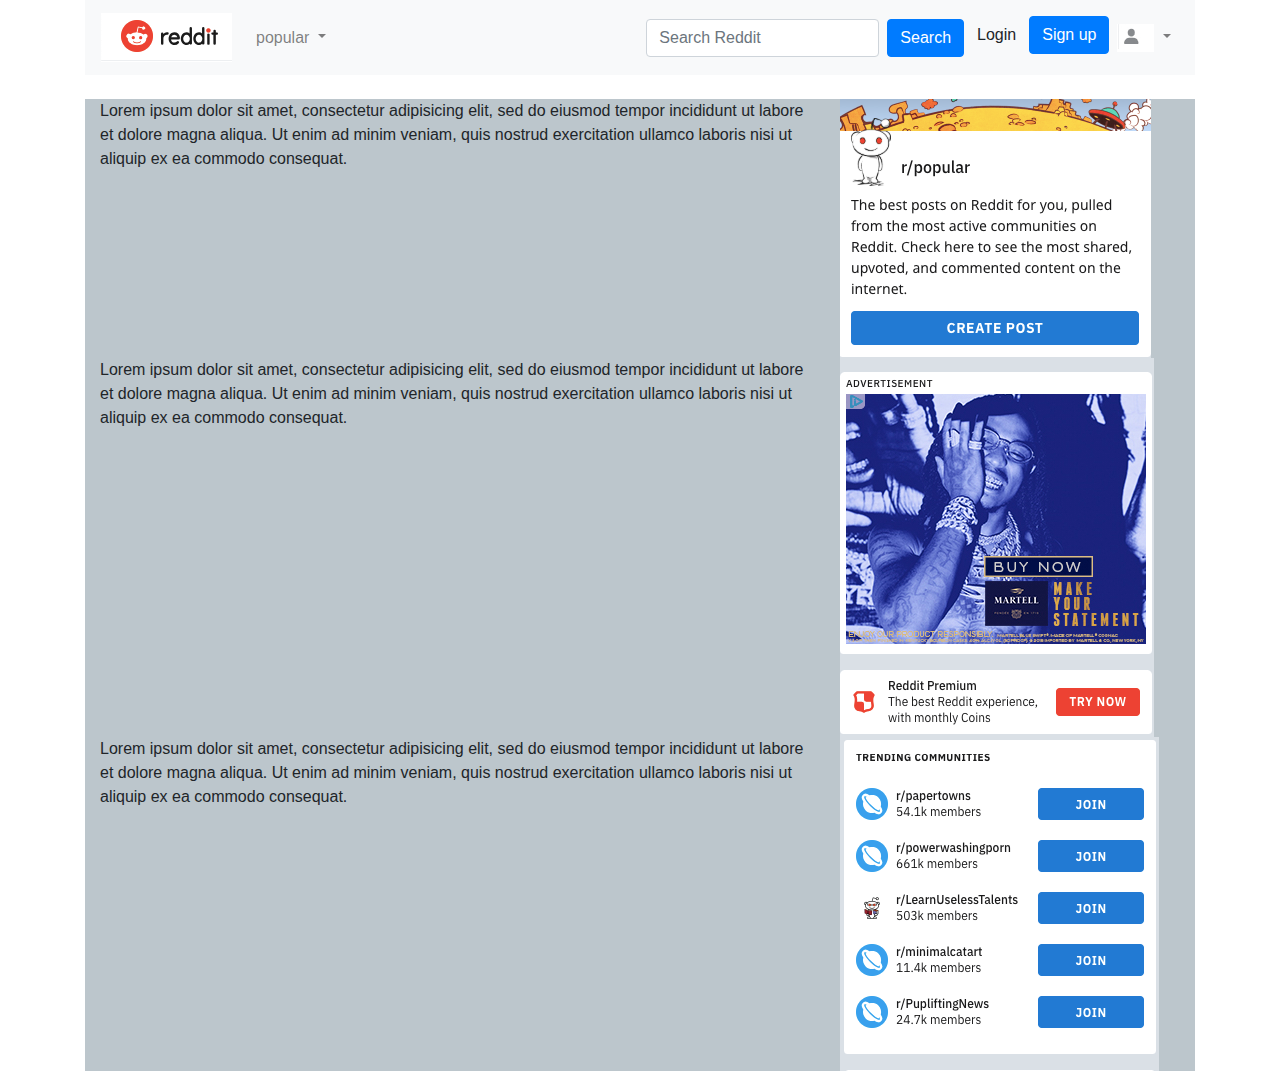
==== index.html @ 7b7782f5 "second commit" ====
<!DOCTYPE html>
<head>
        <meta charset="utf-8">
        <meta name="viewport" content="width=device-width, initial-scale=1">
        <link rel="stylesheet" href="https://maxcdn.bootstrapcdn.com/bootstrap/4.3.1/css/bootstrap.min.css">
        <script src="https://ajax.googleapis.com/ajax/libs/jquery/3.3.1/jquery.min.js"></script>
        <script src="https://cdnjs.cloudflare.com/ajax/libs/popper.js/1.14.7/umd/popper.min.js"></script>
        <script src="https://maxcdn.bootstrapcdn.com/bootstrap/4.3.1/js/bootstrap.min.js"></script>
        <link rel="stylesheet" href="https://stackpath.bootstrapcdn.com/bootstrap/4.3.1/css/bootstrap.min.css" integrity="sha384-ggOyR0iXCbMQv3Xipma34MD+dH/1fQ784/j6cY/iJTQUOhcWr7x9JvoRxT2MZw1T" crossorigin="anonymous">
        <link rel="stylesheet" href="stylesheet.css">
</head>
<body>
        




    
         
               












                <div id="app" class="container">
                        <nav class="navbar navbar-expand-lg navbar-light bg-light">
                        <a class="navbar-brand" href="#"><img src="images/LOGO.jpg" class="float-left" alt="LOGO" width="131" height="49"> </a>

                         
                          <button
                            class="navbar-toggler"
                            type="button"
                            data-toggle="collapse"
                            data-target="#navbarNavDropdown"
                            aria-controls="navbarNavDropdown"
                            aria-expanded="false"
                            aria-label="Toggle navigation"
                          >
                            <span class="navbar-toggler-icon"></span>
                          </button>
                          <div id="navbarNavDropdown" class="navbar-collapse collapse">
                            <ul class="navbar-nav mr-auto">
                              
                              <li class="nav-item dropdown">
                                    <a class="nav-link dropdown-toggle" href="#" id="navbardrop" data-toggle="dropdown">
                                     popular
                                    </a>
                                    <div class="dropdown-menu">
                                      <a class="dropdown-item" href="#">popular</a>
                                      <a class="dropdown-item" href="#">original</a>
                                      <a class="dropdown-item" href="#">new</a>
                                    </div>
                                  </li>
                                </ul>
                                <div class="d-flex justify-content-start">
                                <form class="form-inline" action="/action_page.php" class="float-left">
                                    <input class="form-control mr-sm-2" type="text" placeholder="Search Reddit">
                                    <button class="btn btn-primary" type="submit">Search </button>       
                                  </form>
                                  </div>



                            
                            <ul class="navbar-nav">
                              
                                <div class="dropdown-menu" aria-labelledby="navbarDropdownMenuLink">
                                  <a class="dropdown-item" href="#">Action</a>
                                  <a class="dropdown-item" href="#">Another action</a>
                                </div>
                              </li>
                              <li class="nav-item">
                                    <button class="btn btn-default" type="submit">Login </button>
                              </li>
                              <li class="nav-item">
                                    <button class="btn btn-primary" type="Sign">Sign up </button>
                              
                              </li>
                              
                          </button>
                          
                              
                            <ul class="navbar-nav">
                              <li class="nav-item dropdown">
                                <a
                                  class="nav-link dropdown-toggle"
                                  href="http://example.com"
                                  id="navbarDropdownMenuLink"
                                  data-toggle="dropdown"
                                  aria-haspopup="true"
                                  aria-expanded="false"
                                >
                                <img src="images/dropdownright.jpg" class="right" alt="icon" width="" height="">
                                  
                                </a>
                                <div class="dropdown-menu" aria-labelledby="navbarDropdownMenuLink">
                                  <a class="dropdown-item" href="#">Action</a>
                                  <a class="dropdown-item" href="#">Another action</a>
                                </div>
                              </li>
                            </ul>
                          </div>
                        </nav>
              <br>
                
<div class ="container">
        <div class="row">
                <div class="col-sm-9 col-md-6 col-lg-8" style="background-color:#BCC6CC
                ;">
                  Lorem ipsum dolor sit amet, consectetur adipisicing elit, sed do eiusmod tempor incididunt ut labore et dolore magna aliqua.
                  Ut enim ad minim veniam, quis nostrud exercitation ullamco laboris nisi ut aliquip ex ea commodo consequat.
                </div>
                <br>
                <br>
                <div class="col-sm-3 col-md-6 col-lg-4" style="background-color:#BCC6CC
                ;">
                  <img src="images/reddit-ad.jpg" alt="ad1"> </div>
              </div>
              <div class="break"</div>
              <div class="row">
                    <div class="col-sm-9 col-md-6 col-lg-8" style="background-color:#BCC6CC
                    ;">
                      Lorem ipsum dolor sit amet, consectetur adipisicing elit, sed do eiusmod tempor incididunt ut labore et dolore magna aliqua.
                      Ut enim ad minim veniam, quis nostrud exercitation ullamco laboris nisi ut aliquip ex ea commodo consequat.
                    </div>
                    <br>
                    <br>
                    <div class="col-sm-3 col-md-6 col-lg-4" style="background-color:#BCC6CC
                    ;">
                      <img src="images/reddit-ad2.jpg" alt="ad1"> </div>
                  </div> <div class="row">
                        <div class="col-sm-9 col-md-6 col-lg-8" style="background-color:#BCC6CC
                        ;">
                          Lorem ipsum dolor sit amet, consectetur adipisicing elit, sed do eiusmod tempor incididunt ut labore et dolore magna aliqua.
                          Ut enim ad minim veniam, quis nostrud exercitation ullamco laboris nisi ut aliquip ex ea commodo consequat.
                        </div>
                        <br>
                        <br>
                        
                        <div class="col-sm-3 col-md-6 col-lg-4" style="background-color:#BCC6CC
                        ;">
                          <img src="images/reddit-ad3.jpg" alt="ad1"> </div>
                          
                      </div>
                    </div>
            </div>
</div>
</body>
           
</html>
---- stylesheet.css ----
reddit-ad {
  width: 311px;
  height: 259px;
}
.btn btn-success {
  color: default;
}
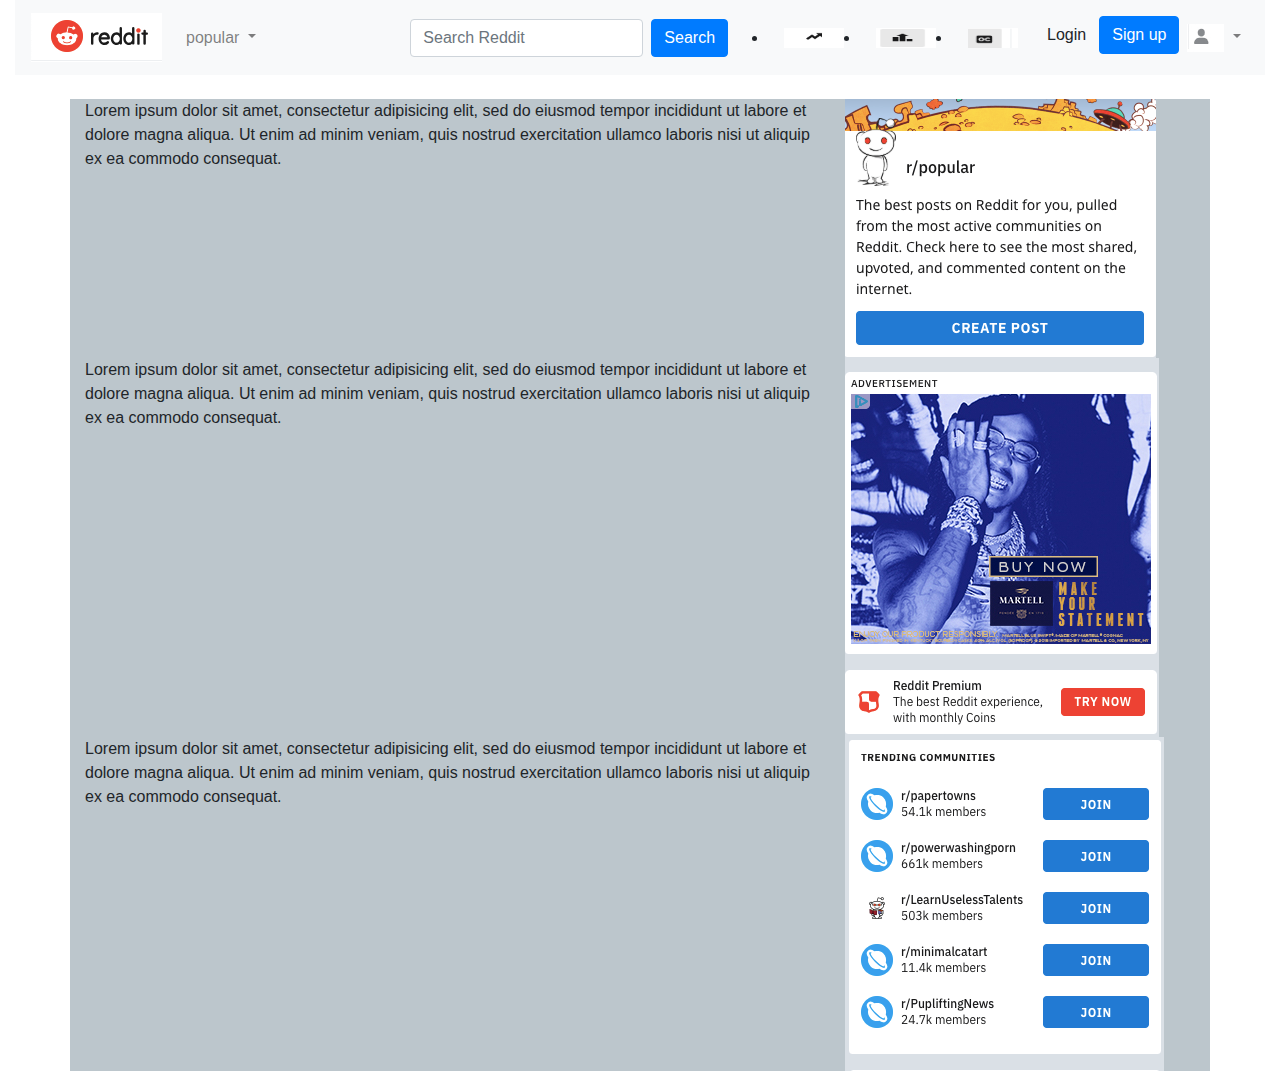
==== commit 8eca213f: "third commit subreddit" ====
--- a/index.html
+++ b/index.html
@@ -17,20 +17,7 @@
 
     
          
-               
-
-
-
-
-
-
-
-
-
-
-
-
-                <div id="app" class="container">
+            <div id="app" class="container-fluid">
                         <nav class="navbar navbar-expand-lg navbar-light bg-light">
                         <a class="navbar-brand" href="#"><img src="images/LOGO.jpg" class="float-left" alt="LOGO" width="131" height="49"> </a>
 
@@ -69,7 +56,21 @@
 
 
 
-                            
+                                    <ul class="icon"></ul>
+
+
+                                  <li class="nav-item">
+                                        <a class="nav-link" href="#"><img src="images/1.jpg" class="right" alt="1" width="60" height="20"> </a>
+                                       </a>
+                                      </li>
+
+                                  <li class="nav-item">
+                                        <a class="nav-link" href="#"><img src="images/2.jpg" class="right" alt="1" width="60" height="20"> </a>
+                                      </li>
+                                  <li class="nav-item">
+                                     <a class="nav-link" href="#"><img src="images/3.jpg" class="right" alt="1" width="50" height="20"> </a>
+                                      </li>
+                                    </ul>
                             <ul class="navbar-nav">
                               
                                 <div class="dropdown-menu" aria-labelledby="navbarDropdownMenuLink">
--- a/stylesheet.css
+++ b/stylesheet.css
@@ -5,3 +5,23 @@
 .btn btn-success {
   color: default;
 }
+
+.green-nav {
+  width: 100%;
+  height: 80px;
+  background-color: green;
+  flex-flow: row;
+  color: green;
+}
+.green {
+  margin-top: 15px;
+  margin-left: 10px;
+}
+
+.container-green {
+  width: 100%;
+  background-color: #eeffee;
+}
+.container-green .ul .li {
+  color: green !important;
+}
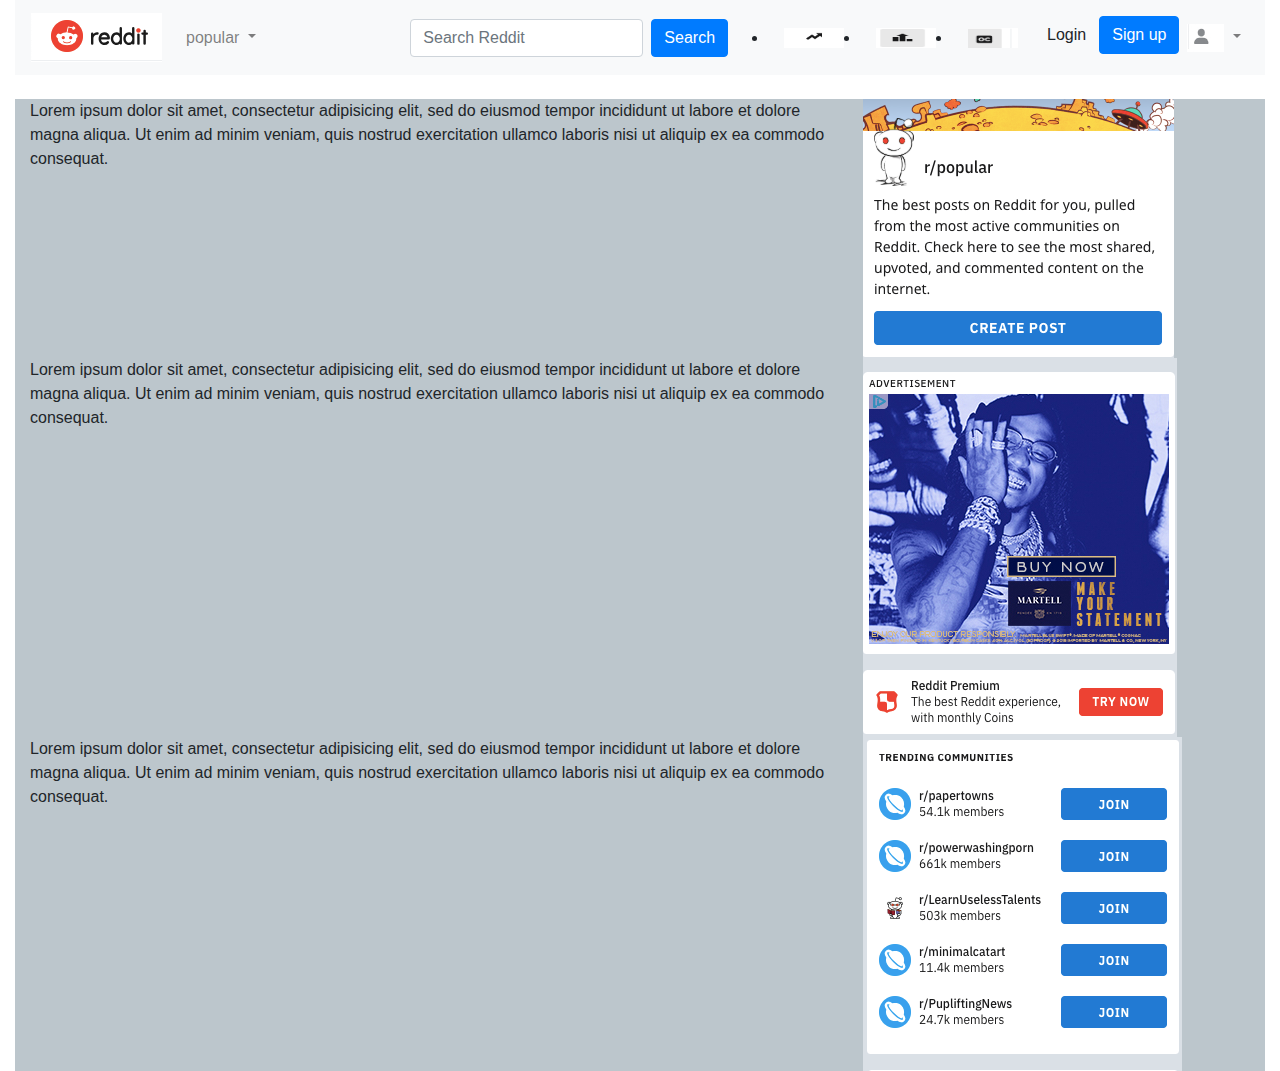
==== commit 8e4417ca: "fourth commit changes to subreddit" ====
--- a/index.html
+++ b/index.html
@@ -112,7 +112,7 @@
                         </nav>
               <br>
                 
-<div class ="container">
+<div class ="container-fluid">
         <div class="row">
                 <div class="col-sm-9 col-md-6 col-lg-8" style="background-color:#BCC6CC
                 ;">
--- a/stylesheet.css
+++ b/stylesheet.css
@@ -5,23 +5,3 @@
 .btn btn-success {
   color: default;
 }
-
-.green-nav {
-  width: 100%;
-  height: 80px;
-  background-color: green;
-  flex-flow: row;
-  color: green;
-}
-.green {
-  margin-top: 15px;
-  margin-left: 10px;
-}
-
-.container-green {
-  width: 100%;
-  background-color: #eeffee;
-}
-.container-green .ul .li {
-  color: green !important;
-}
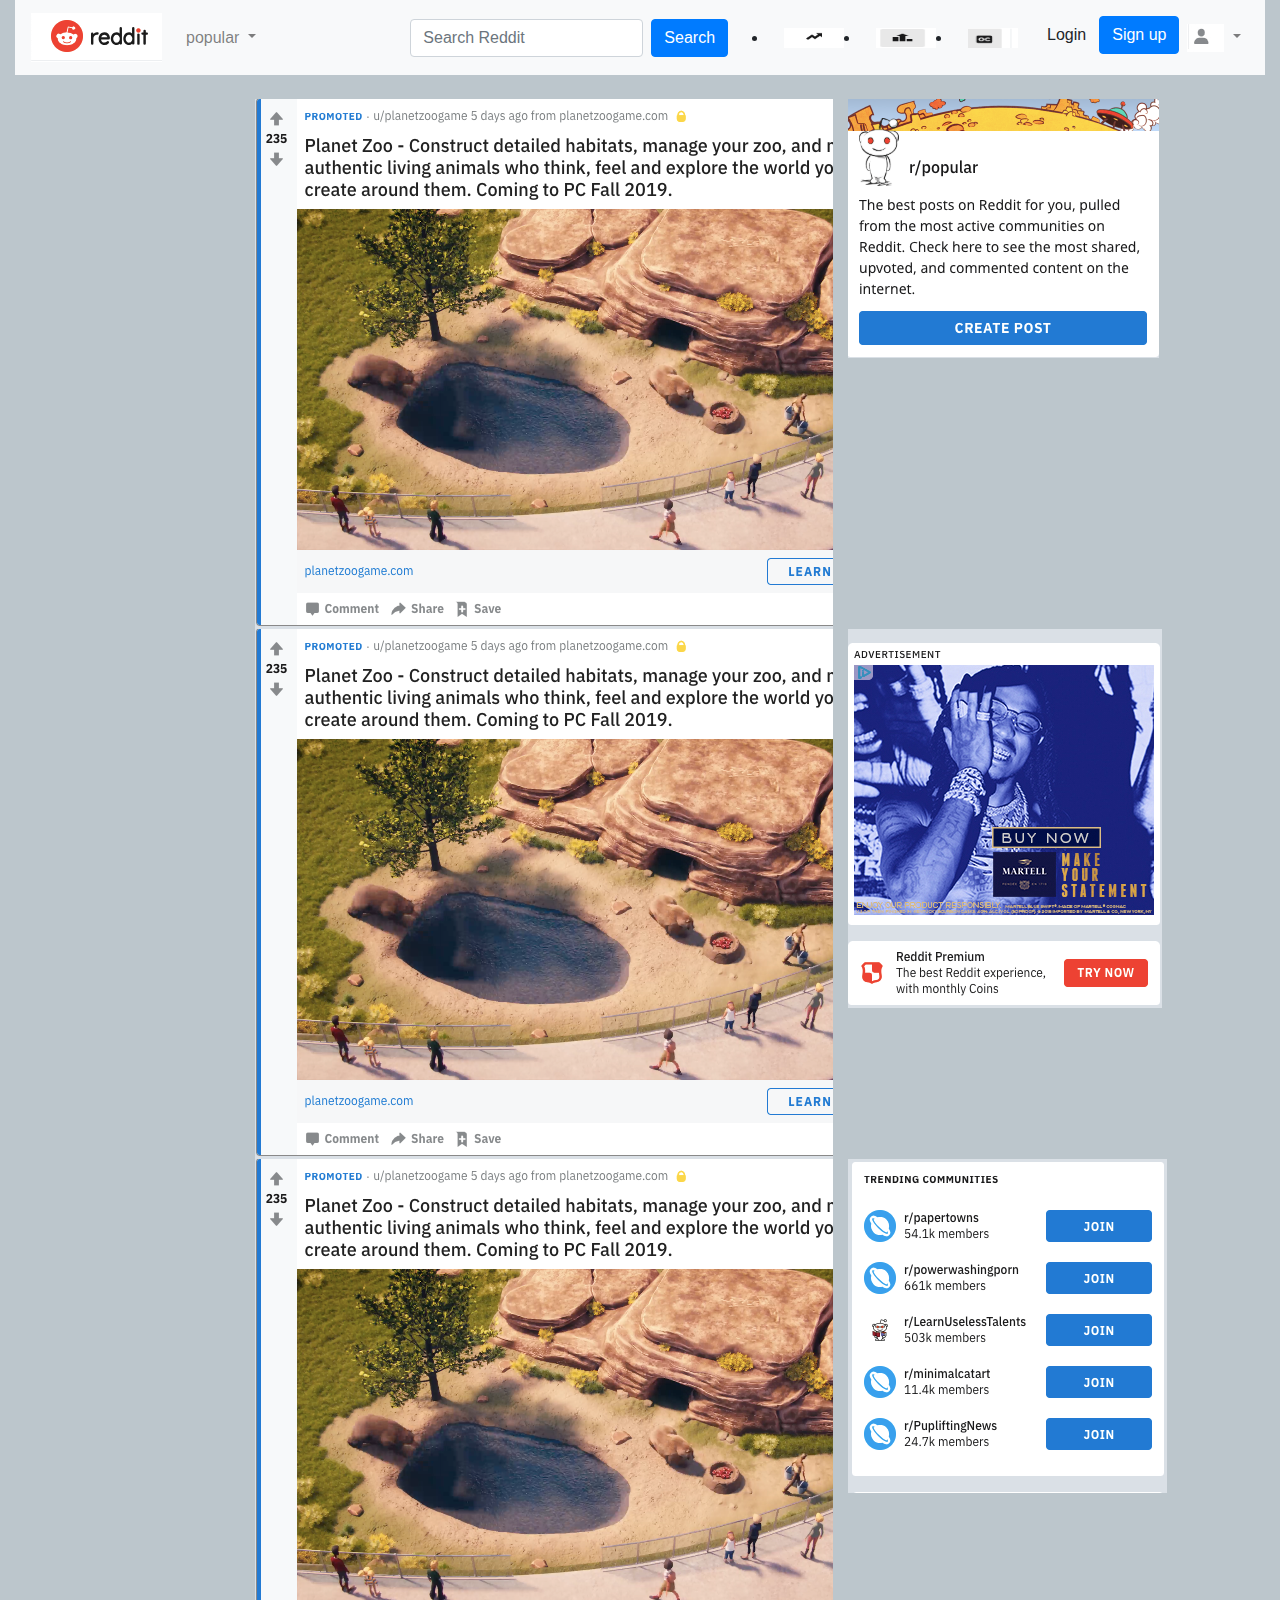
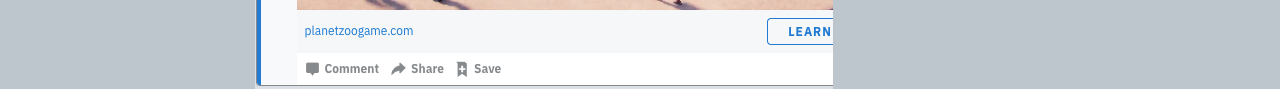
==== commit 73ff1e0d: "7th commit new reddit index html" ====
--- a/index.html
+++ b/index.html
@@ -114,34 +114,36 @@
                 
 <div class ="container-fluid">
         <div class="row">
-                <div class="col-sm-9 col-md-6 col-lg-8" style="background-color:#BCC6CC
+                <div class="col-sm-9 col-md-6 col-lg-8" 
                 ;">
-                  Lorem ipsum dolor sit amet, consectetur adipisicing elit, sed do eiusmod tempor incididunt ut labore et dolore magna aliqua.
-                  Ut enim ad minim veniam, quis nostrud exercitation ullamco laboris nisi ut aliquip ex ea commodo consequat.
+                
+                              
+                    <img src ="images/content.jpg" alt="content">     
                 </div>
+                    
                 <br>
                 <br>
                 <div class="col-sm-3 col-md-6 col-lg-4" style="background-color:#BCC6CC
                 ;">
-                  <img src="images/reddit-ad.jpg" alt="ad1"> </div>
+                  <img src="images/reddit-ad.jpg" alt="ad1" style="padding-right: 15px;"> </div>
               </div>
               <div class="break"</div>
               <div class="row">
                     <div class="col-sm-9 col-md-6 col-lg-8" style="background-color:#BCC6CC
                     ;">
-                      Lorem ipsum dolor sit amet, consectetur adipisicing elit, sed do eiusmod tempor incididunt ut labore et dolore magna aliqua.
-                      Ut enim ad minim veniam, quis nostrud exercitation ullamco laboris nisi ut aliquip ex ea commodo consequat.
+                     <img src ="images/content.jpg" alt="content" >     
+                      
                     </div>
                     <br>
                     <br>
                     <div class="col-sm-3 col-md-6 col-lg-4" style="background-color:#BCC6CC
                     ;">
-                      <img src="images/reddit-ad2.jpg" alt="ad1"> </div>
+                      <img src="images/reddit-ad2.jpg" alt="ad1" style="padding-right: 15px;"> </div>
                   </div> <div class="row">
                         <div class="col-sm-9 col-md-6 col-lg-8" style="background-color:#BCC6CC
                         ;">
-                          Lorem ipsum dolor sit amet, consectetur adipisicing elit, sed do eiusmod tempor incididunt ut labore et dolore magna aliqua.
-                          Ut enim ad minim veniam, quis nostrud exercitation ullamco laboris nisi ut aliquip ex ea commodo consequat.
+                                             <img src ="images/content.jpg" alt="content">     
+
                         </div>
                         <br>
                         <br>
--- a/stylesheet.css
+++ b/stylesheet.css
@@ -1,7 +1,19 @@
-reddit-ad {
-  width: 311px;
-  height: 259px;
+.ad1 {
+  padding-right: 20px;
+  padding-bottom: 10px;
 }
+
 .btn btn-success {
   color: default;
 }
+
+.container-fluid {
+  flex-wrap: wrap;
+  background-color: #bcc6cc;
+}
+
+.row {
+  padding-left: 225px;
+  padding-right: 135px;
+  padding-bottom: 0px;
+}
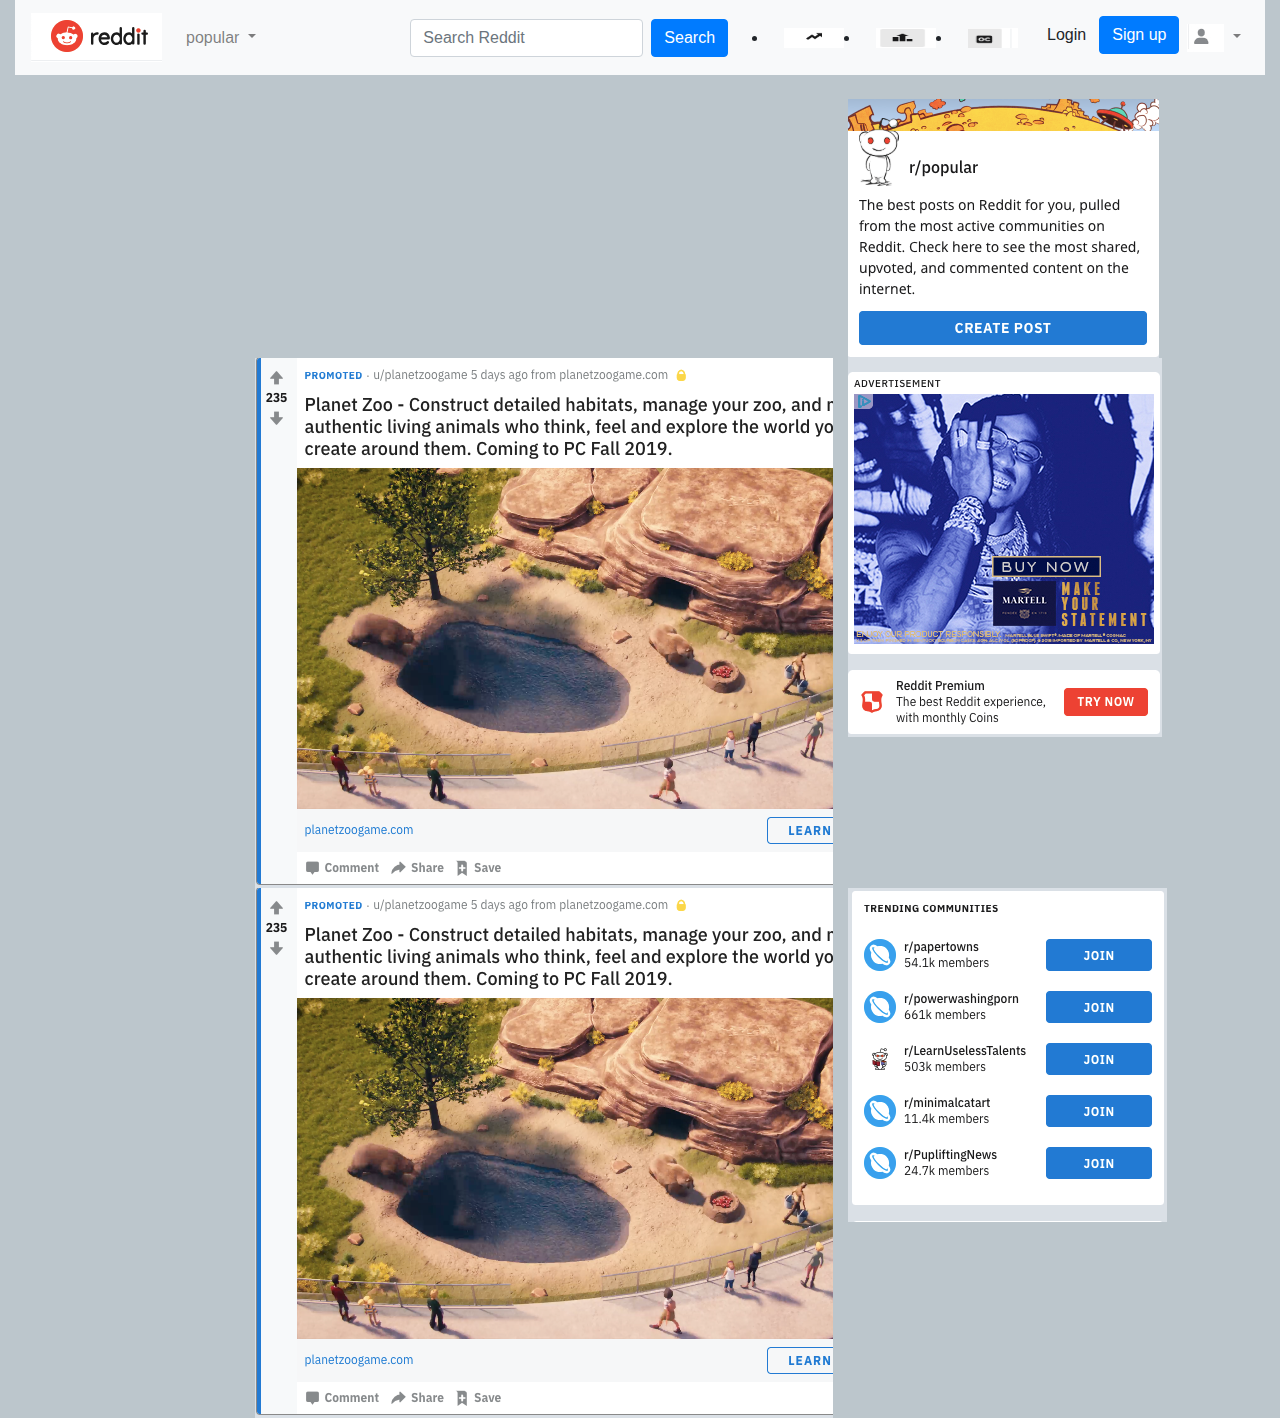
==== commit 88cc62fa: "8th commit append" ====
--- a/index.html
+++ b/index.html
@@ -1,21 +1,30 @@
 <!DOCTYPE html>
 <head>
         <meta charset="utf-8">
-        <meta name="viewport" content="width=device-width, initial-scale=1">
-        <link rel="stylesheet" href="https://maxcdn.bootstrapcdn.com/bootstrap/4.3.1/css/bootstrap.min.css">
-        <script src="https://ajax.googleapis.com/ajax/libs/jquery/3.3.1/jquery.min.js"></script>
-        <script src="https://cdnjs.cloudflare.com/ajax/libs/popper.js/1.14.7/umd/popper.min.js"></script>
+        <meta name="viewport" content="width=device-width, initial-scale=1">  
+        
+      </script>
+      <script src="http://ajax.googleapis.com/ajax/libs/jquery/1.9.1/jquery.min.js"></script>
+      <script src="ajax.js"></script>
         <script src="https://maxcdn.bootstrapcdn.com/bootstrap/4.3.1/js/bootstrap.min.js"></script>
         <link rel="stylesheet" href="https://stackpath.bootstrapcdn.com/bootstrap/4.3.1/css/bootstrap.min.css" integrity="sha384-ggOyR0iXCbMQv3Xipma34MD+dH/1fQ784/j6cY/iJTQUOhcWr7x9JvoRxT2MZw1T" crossorigin="anonymous">
         <link rel="stylesheet" href="stylesheet.css">
+   
+  <script>
+    src = "https://code.jquery.com/jquery-3.4.0.js";
+    integrity = "sha256-DYZMCC8HTC+QDr5QNaIcfR7VSPtcISykd+6eSmBW5qo=";
+    crossorigin = "anonymous";
+</script>
 </head>
-<body>
+
+
+       
         
 
 
 
 
-    
+    <body>
          
             <div id="app" class="container-fluid">
                         <nav class="navbar navbar-expand-lg navbar-light bg-light">
@@ -112,13 +121,18 @@
                         </nav>
               <br>
                 
-<div class ="container-fluid">
+            <div class ="container-fluid">
         <div class="row">
-                <div class="col-sm-9 col-md-6 col-lg-8" 
+                <div class="col-sm-9 col-md-6 col-lg-8" style="background-color:#BCC6CC
                 ;">
+                <div id="data"></div>
+
+ 
+
+            
                 
                               
-                    <img src ="images/content.jpg" alt="content">     
+                 
                 </div>
                     
                 <br>
@@ -154,10 +168,12 @@
                           
                       </div>
                     </div>
-            </div>
-</div>
-</body>
+
+                   
+               </div>  
+              </div>
+             </body>
            
-</html>
+            </html>
 
 
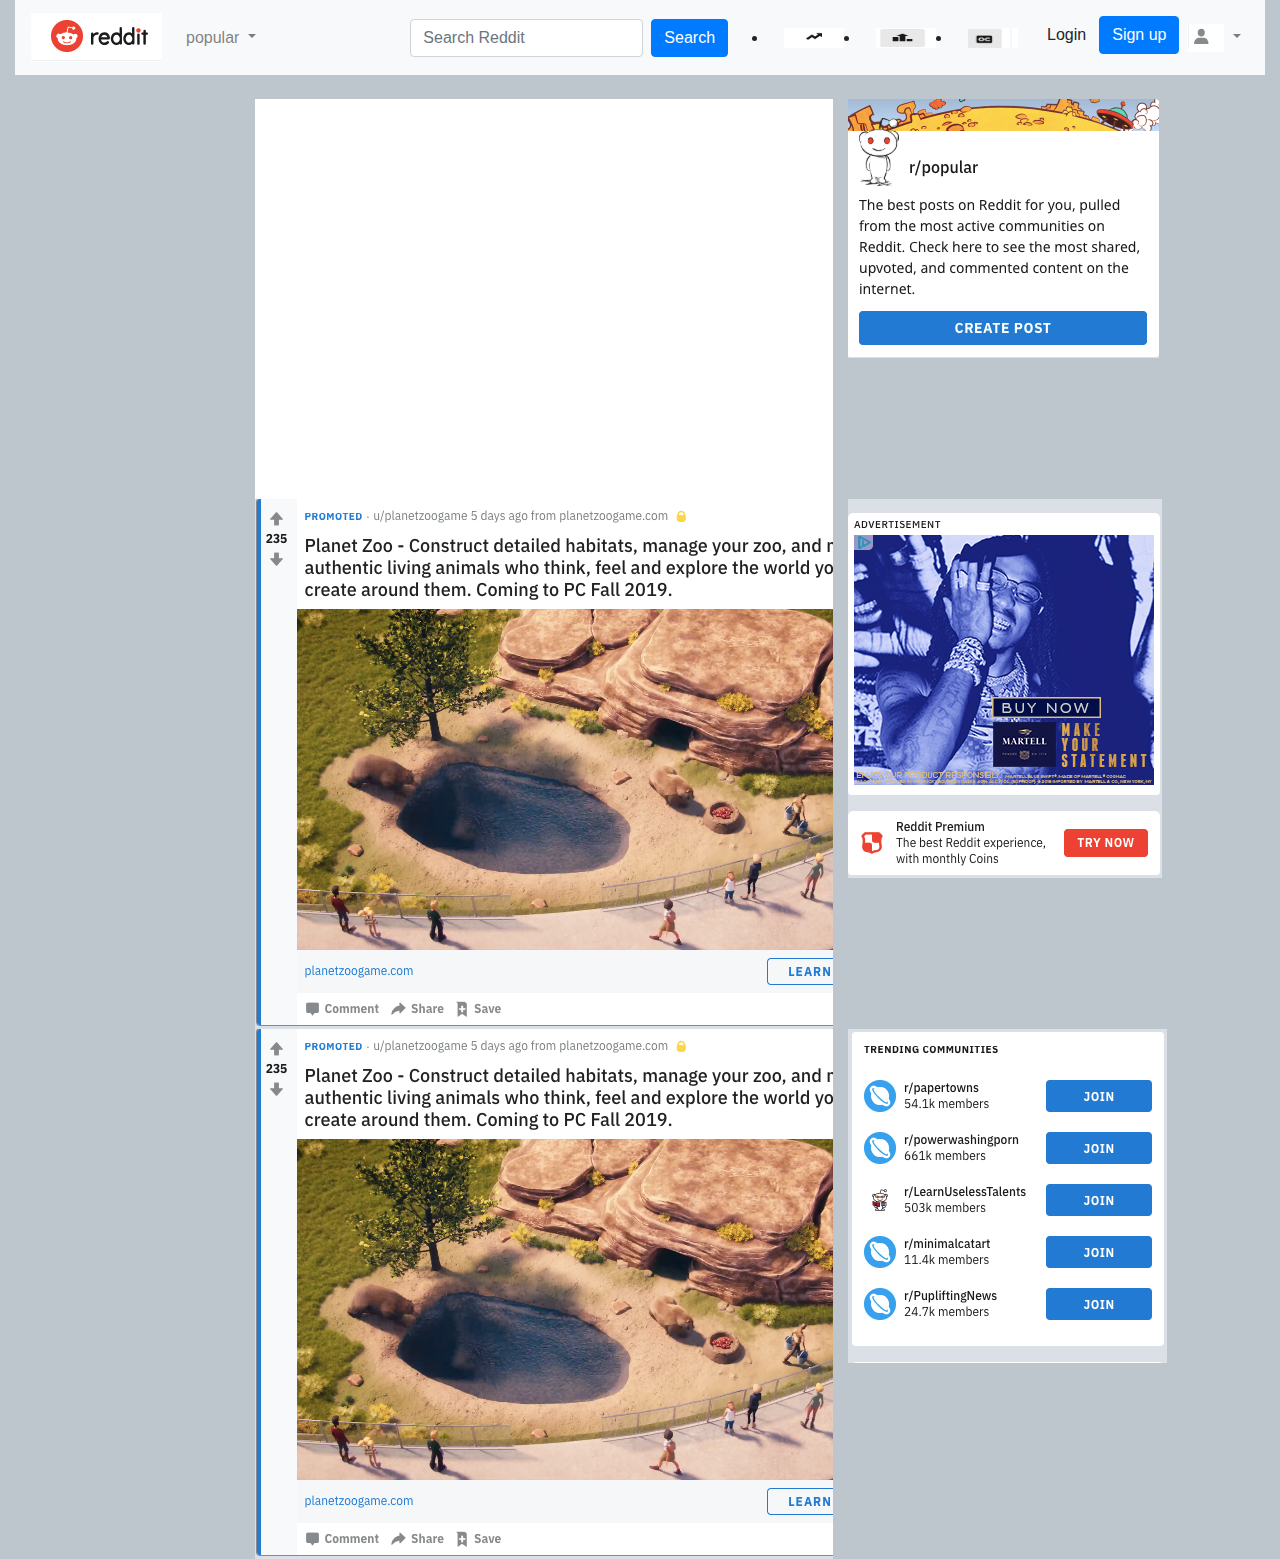
==== commit 3e13cc41: "practice html added" ====
--- a/index.html
+++ b/index.html
@@ -16,11 +16,6 @@
     crossorigin = "anonymous";
 </script>
 </head>
-
-
-       
-        
-
 
 
 
@@ -125,7 +120,14 @@
         <div class="row">
                 <div class="col-sm-9 col-md-6 col-lg-8" style="background-color:#BCC6CC
                 ;">
-                <div id="data"></div>
+                <div id="post">
+
+
+
+
+
+
+                </div>
 
  
 
--- a/stylesheet.css
+++ b/stylesheet.css
@@ -17,3 +17,8 @@
   padding-right: 135px;
   padding-bottom: 0px;
 }
+#post {
+  width: 600px;
+  height: 400px;
+  background-color: white;
+}
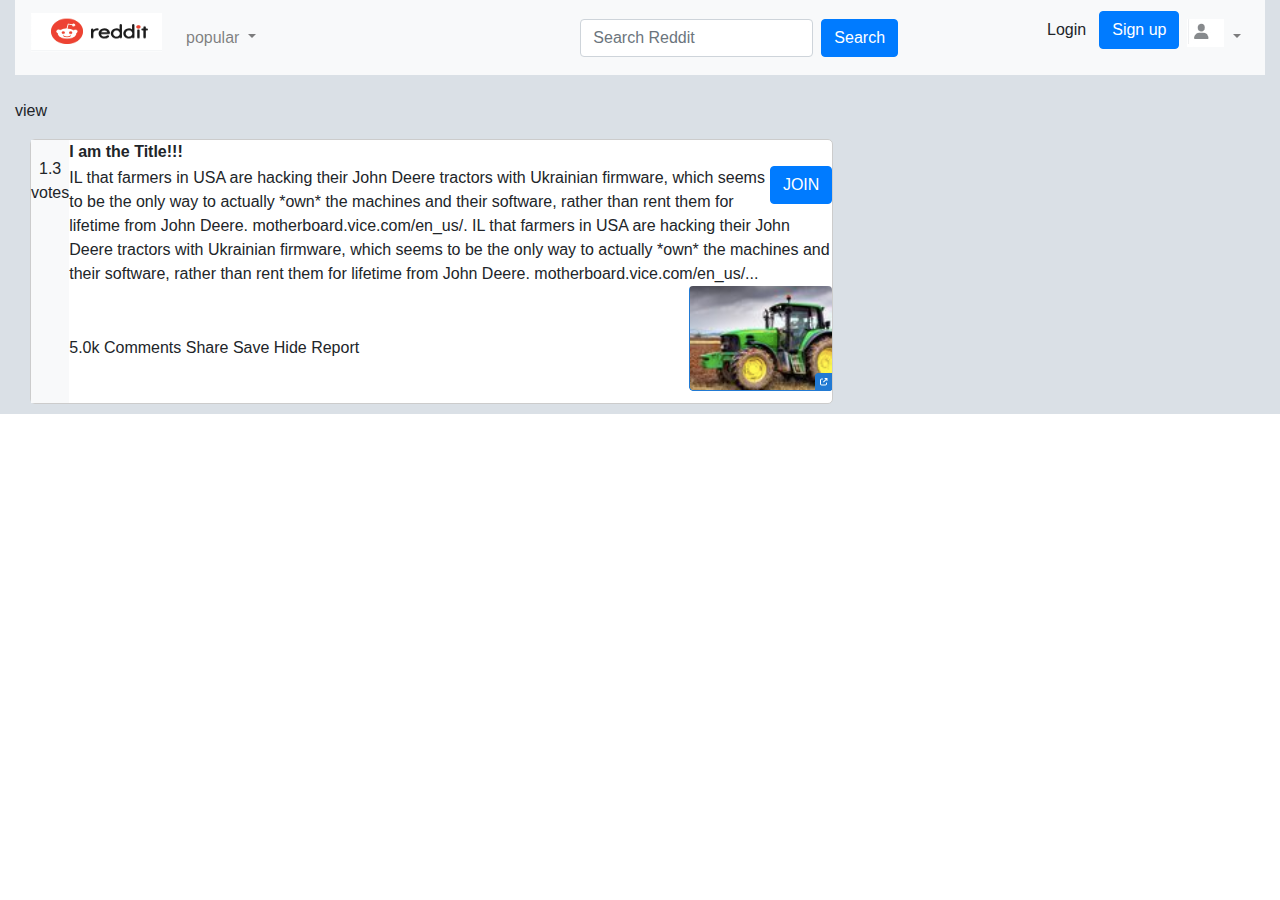
==== commit 7cd4a3de: "new nav items" ====
--- a/index.html
+++ b/index.html
@@ -1,181 +1,220 @@
 <!DOCTYPE html>
 <head>
-        <meta charset="utf-8">
-        <meta name="viewport" content="width=device-width, initial-scale=1">  
-        
-      </script>
-      <script src="http://ajax.googleapis.com/ajax/libs/jquery/1.9.1/jquery.min.js"></script>
-      <script src="ajax.js"></script>
-        <script src="https://maxcdn.bootstrapcdn.com/bootstrap/4.3.1/js/bootstrap.min.js"></script>
-        <link rel="stylesheet" href="https://stackpath.bootstrapcdn.com/bootstrap/4.3.1/css/bootstrap.min.css" integrity="sha384-ggOyR0iXCbMQv3Xipma34MD+dH/1fQ784/j6cY/iJTQUOhcWr7x9JvoRxT2MZw1T" crossorigin="anonymous">
-        <link rel="stylesheet" href="stylesheet.css">
-   
-  <script>
-    src = "https://code.jquery.com/jquery-3.4.0.js";
-    integrity = "sha256-DYZMCC8HTC+QDr5QNaIcfR7VSPtcISykd+6eSmBW5qo=";
-    crossorigin = "anonymous";
-</script>
+  <meta charset="utf-8" />
+  <meta name="viewport" content="width=device-width, initial-scale=1" />
+  <link
+    rel="stylesheet"
+    href="https://maxcdn.bootstrapcdn.com/bootstrap/4.3.1/css/bootstrap.min.css"
+  />
+  <script src="https://ajax.googleapis.com/ajax/libs/jquery/3.3.1/jquery.min.js"></script>
+  <script src="https://cdnjs.cloudflare.com/ajax/libs/popper.js/1.14.7/umd/popper.min.js"></script>
+  <script src="https://maxcdn.bootstrapcdn.com/bootstrap/4.3.1/js/bootstrap.min.js"></script>
+  <link
+    rel="stylesheet"
+    href="https://stackpath.bootstrapcdn.com/bootstrap/4.3.1/css/bootstrap.min.css"
+    integrity="sha384-ggOyR0iXCbMQv3Xipma34MD+dH/1fQ784/j6cY/iJTQUOhcWr7x9JvoRxT2MZw1T"
+    crossorigin="anonymous"
+  />
+  <link rel="stylesheet" href="practicestyle.css" />
+  <link rel="javascript" href="ajax.js" />
+
+  <link
+    rel="stylesheet"
+    href="https://use.fontawesome.com/releases/v5.8.1/css/all.css"
+    integrity="sha384-50oBUHEmvpQ+1lW4y57PTFmhCaXp0ML5d60M1M7uH2+nqUivzIebhndOJK28anvf"
+    crossorigin="anonymous"
+  />
 </head>
-
-
-
-    <body>
+<body> 
+    
+    
+    <div id="app" class="container-fluid">
+        <nav class="navbar navbar-expand-lg navbar-light bg-light">
+        <a class="navbar-brand" href="#"><img src="images/LOGO.jpg" class="float-left" alt="LOGO" width="131" height="49"> </a>
+
          
-            <div id="app" class="container-fluid">
-                        <nav class="navbar navbar-expand-lg navbar-light bg-light">
-                        <a class="navbar-brand" href="#"><img src="images/LOGO.jpg" class="float-left" alt="LOGO" width="131" height="49"> </a>
-
-                         
-                          <button
-                            class="navbar-toggler"
-                            type="button"
-                            data-toggle="collapse"
-                            data-target="#navbarNavDropdown"
-                            aria-controls="navbarNavDropdown"
-                            aria-expanded="false"
-                            aria-label="Toggle navigation"
-                          >
-                            <span class="navbar-toggler-icon"></span>
-                          </button>
-                          <div id="navbarNavDropdown" class="navbar-collapse collapse">
-                            <ul class="navbar-nav mr-auto">
-                              
-                              <li class="nav-item dropdown">
-                                    <a class="nav-link dropdown-toggle" href="#" id="navbardrop" data-toggle="dropdown">
-                                     popular
-                                    </a>
-                                    <div class="dropdown-menu">
-                                      <a class="dropdown-item" href="#">popular</a>
-                                      <a class="dropdown-item" href="#">original</a>
-                                      <a class="dropdown-item" href="#">new</a>
+          <button
+            class="navbar-toggler"
+            type="button"
+            data-toggle="collapse"
+            data-target="#navbarNavDropdown"
+            aria-controls="navbarNavDropdown"
+            aria-expanded="false"
+            aria-label="Toggle navigation"
+          >
+            <span class="navbar-toggler-icon"></span>
+          </button>
+          <div id="navbarNavDropdown" class="navbar-collapse collapse">
+            <ul class="navbar-nav mr-auto">
+              
+              <li class="nav-item dropdown">
+                    <a class="nav-link dropdown-toggle" href="#" id="navbardrop" data-toggle="dropdown">
+                     popular
+                    </a>
+                    <div class="dropdown-menu">
+                      <a class="dropdown-item" href="#">popular</a>
+                      <a class="dropdown-item" href="#">original</a>
+                      <a class="dropdown-item" href="#">new</a>
+                    </div>
+                  </li>
+                </ul>
+                <div class="d-flex justify-content-start">
+                <form class="form-inline" action="/action_page.php" class="float-left">
+                    <input class="form-control mr-sm-2" type="text" placeholder="Search Reddit">
+                    <button class="btn btn-primary" type="submit">Search </button>       
+                  </form>
+                  </div>
+
+
+
+                    <ul class="icon"></ul>
+
+
+                  <div class="nav-item  d-flex justify-content-start">
+                        <a class="nav-link" href="#"><i class="fas fa-chart-line"></i><alt class="right" alt="1" width="60" height="20"> </a>
+                       
+                      
+
+                  
+                        <a class="nav-link" href="#"> <i class="fas fa-signal"> </i> <alt class="right" alt="1" width="60" height="20"> </a>
+                      
+              
+                      <a class="nav-link" href="#"> <i class="far fa-circle"></i> <alt class="right" alt="1" width="60" height="20"> </a>
+                      </a>
+                    
+                        </div>
+                  
+            <ul class="navbar-nav">
+              
+                <div class="dropdown-menu" aria-labelledby="navbarDropdownMenuLink">
+                  <a class="dropdown-item" href="#">Action</a>
+                  <a class="dropdown-item" href="#">Another action</a>
+                </div>
+              </li>
+              <li class="nav-item">
+                    <button class="btn btn-default" type="submit">Login </button>
+              </li>
+              <li class="nav-item">
+                    <button class="btn btn-primary" type="Sign">Sign up </button>
+              
+              </li>
+              
+          </button>
+          
+              
+            <ul class="navbar-nav">
+              <li class="nav-item dropdown">
+                <a
+                  class="nav-link dropdown-toggle"
+                  href="http://example.com"
+                  id="navbarDropdownMenuLink"
+                  data-toggle="dropdown"
+                  aria-haspopup="true"
+                  aria-expanded="false"
+                >
+                <img src="images/dropdownright.jpg" class="right" alt="icon" width="" height="">
+                  
+                </a>
+                <div class="dropdown-menu" aria-labelledby="navbarDropdownMenuLink">
+                  <a class="dropdown-item" href="#">Action</a>
+                  <a class="dropdown-item" href="#">Another action</a>
+                </div>
+              </li>
+            </ul>
+          </div>
+        </nav>
+<br>
+                          </div>
+                          <div class ="container-fluid">
+                              <div class ="nav3">
+                                    <ul class="nav">
+                                        <li class="nav-item"> <a class= "" href="#"></a>
+                                        <p>view</p></li>
+                                            <li class="nav-item">
+                                                  <a class='nav-link'  href="#"></a><i class="fas fa-equals"></i></a>
+                                              </li>
+                                              
+                                              <li class="nav-item">
+                                                    <a class='nav-link'  href="#"></a><i class="fas fa-bars"></i></a>
+                                              </li>
+                                              <li class="nav-item">
+                                                    <a class='nav-link'  href="#"></a><i class="fas fa-align-justify"></i></a>
+                                              </li>
+                              </div>
+                    
+
+
+
+                             <div class="container-fluid">
+                                <div class="row">
+                                <div class="col-12 col-md-8">
+                                    <div class="post-list">
+
+
+
+
+
+                                    <div class="post">
+                                        <div class="post-sidebar">
+                                                <span></span><i class="fa fa-arrow-up" style="font-size:24px"></i></span>
+                                             
+                                                <div class="vote">
+                                                    
+                                                    <p>1.3 votes</p></div>
+                                                <span><i class="fa fa-arrow-down" style="font-size:24px"></i></span>
+                                        </div>
+
+                                        <div class="post-title">
+                                            <strong>I am the Title!!!</strong>
+                                            <div class="mt-0 mt-1">
+                                                    <button type="button" class="btn btn-primary">JOIN</button>
+                                                    </div>
+                                        <div class="post_body">
+                                                IL that farmers in USA are hacking their John Deere tractors with Ukrainian firmware, which seems to be the only way to actually *own* the machines and their software, rather than rent them for lifetime from John Deere.
+                                                motherboard.vice.com/en_us/.
+                                                IL that farmers in USA are hacking their John Deere tractors with Ukrainian firmware, which seems to be the only way to actually *own* the machines and their software, rather than rent them for lifetime from John Deere.
+                                                motherboard.vice.com/en_us/...
+
+
+                                                
+
+                                                <img alt="tractor" src="images/tractor.jpg" class="rounded float-right">
+
+
+
+                                        </div>
+                                        <div class="post_text">
+
+                                            
+                                               
+                                            </div>
+                                            <div class="post_options">
+
+                                                    <div class="p">5.0k Comments
+                                                    Share
+                                                    
+                                                    Save
+                                                    
+                                                    Hide
+                                                    
+                                                    Report
+                                                    </p>
+                                                    </div>
+                                            
+                                            </div>
+
+                                        </div>
                                     </div>
-                                  </li>
-                                </ul>
-                                <div class="d-flex justify-content-start">
-                                <form class="form-inline" action="/action_page.php" class="float-left">
-                                    <input class="form-control mr-sm-2" type="text" placeholder="Search Reddit">
-                                    <button class="btn btn-primary" type="submit">Search </button>       
-                                  </form>
-                                  </div>
-
-
-
-                                    <ul class="icon"></ul>
-
-
-                                  <li class="nav-item">
-                                        <a class="nav-link" href="#"><img src="images/1.jpg" class="right" alt="1" width="60" height="20"> </a>
-                                       </a>
-                                      </li>
-
-                                  <li class="nav-item">
-                                        <a class="nav-link" href="#"><img src="images/2.jpg" class="right" alt="1" width="60" height="20"> </a>
-                                      </li>
-                                  <li class="nav-item">
-                                     <a class="nav-link" href="#"><img src="images/3.jpg" class="right" alt="1" width="50" height="20"> </a>
-                                      </li>
-                                    </ul>
-                            <ul class="navbar-nav">
-                              
-                                <div class="dropdown-menu" aria-labelledby="navbarDropdownMenuLink">
-                                  <a class="dropdown-item" href="#">Action</a>
-                                  <a class="dropdown-item" href="#">Another action</a>
-                                </div>
-                              </li>
-                              <li class="nav-item">
-                                    <button class="btn btn-default" type="submit">Login </button>
-                              </li>
-                              <li class="nav-item">
-                                    <button class="btn btn-primary" type="Sign">Sign up </button>
-                              
-                              </li>
-                              
-                          </button>
-                          
-                              
-                            <ul class="navbar-nav">
-                              <li class="nav-item dropdown">
-                                <a
-                                  class="nav-link dropdown-toggle"
-                                  href="http://example.com"
-                                  id="navbarDropdownMenuLink"
-                                  data-toggle="dropdown"
-                                  aria-haspopup="true"
-                                  aria-expanded="false"
-                                >
-                                <img src="images/dropdownright.jpg" class="right" alt="icon" width="" height="">
-                                  
-                                </a>
-                                <div class="dropdown-menu" aria-labelledby="navbarDropdownMenuLink">
-                                  <a class="dropdown-item" href="#">Action</a>
-                                  <a class="dropdown-item" href="#">Another action</a>
-                                </div>
-                              </li>
-                            </ul>
-                          </div>
-                        </nav>
-              <br>
-                
-            <div class ="container-fluid">
-        <div class="row">
-                <div class="col-sm-9 col-md-6 col-lg-8" style="background-color:#BCC6CC
-                ;">
-                <div id="post">
-
-
-
-
-
-
-                </div>
-
- 
-
+                                    
+
+                                   
+
+
+
+
+
+                                    </div>
+                                    
             
-                
-                              
-                 
-                </div>
-                    
-                <br>
-                <br>
-                <div class="col-sm-3 col-md-6 col-lg-4" style="background-color:#BCC6CC
-                ;">
-                  <img src="images/reddit-ad.jpg" alt="ad1" style="padding-right: 15px;"> </div>
-              </div>
-              <div class="break"</div>
-              <div class="row">
-                    <div class="col-sm-9 col-md-6 col-lg-8" style="background-color:#BCC6CC
-                    ;">
-                     <img src ="images/content.jpg" alt="content" >     
-                      
-                    </div>
-                    <br>
-                    <br>
-                    <div class="col-sm-3 col-md-6 col-lg-4" style="background-color:#BCC6CC
-                    ;">
-                      <img src="images/reddit-ad2.jpg" alt="ad1" style="padding-right: 15px;"> </div>
-                  </div> <div class="row">
-                        <div class="col-sm-9 col-md-6 col-lg-8" style="background-color:#BCC6CC
-                        ;">
-                                             <img src ="images/content.jpg" alt="content">     
-
-                        </div>
-                        <br>
-                        <br>
-                        
-                        <div class="col-sm-3 col-md-6 col-lg-4" style="background-color:#BCC6CC
-                        ;">
-                          <img src="images/reddit-ad3.jpg" alt="ad1"> </div>
-                          
-                      </div>
-                    </div>
-
-                   
-               </div>  
-              </div>
-             </body>
-           
-            </html>
-
-
+                               
+                            </body>
--- a/practicestyle.css
+++ b/practicestyle.css
@@ -0,0 +1,85 @@
+ad1 {
+  padding-right: 20px;
+  padding-bottom: 10px;
+}
+
+.btn btn-success {
+  color: default;
+}
+.container-fluid {
+  flex-wrap: wrap;
+  background-color: #dae0e6;
+}
+
+.post {
+  border: 1px rgb(204, 204, 204) solid;
+  border-radius: 5px;
+  width: 100%;
+  display: flex;
+  flex-direction: row;
+  margin-bottom: 10px;
+  background-color: white;
+}
+
+.post-sidebar {
+  background-color: #f8f9fa;
+  width: 50px;
+
+  display: flex;
+  flex-direction: column;
+  justify-content: flex-start;
+  align-items: center;
+  padding-top: 10px;
+}
+
+.post__body {
+  flex: 1;
+  display: flex;
+  flex-direction: column;
+  justify-content: flex-start;
+  padding-left: 10px;
+}
+
+.post__title {
+  padding: 5px 0px;
+  font-weight: 600;
+  font-size: 0.8rem;
+}
+.post_text {
+  padding-top: 20px;
+  padding-bottom: 0;
+}
+.sidebar__text {
+  flex-direction: column;
+  flex: 1;
+  justify-content: flex-start;
+  display: flex;
+  text-align: justify;
+}
+
+.post__options {
+  padding: 5px 0px;
+  font-weight: 500;
+  font-size: 0.8rem;
+}
+img {
+  padding-bottom: 10px;
+}
+
+.mt-0 {
+  margin-top: 2px !important;
+}
+
+.mr-1 {
+  margin-right: ($spacer-x * 0.5) !important;
+}
+button {
+  float: right;
+}
+.vote {
+  padding-top: 7px;
+  text-align: center;
+}
+.p {
+  padding-top: 30px;
+}
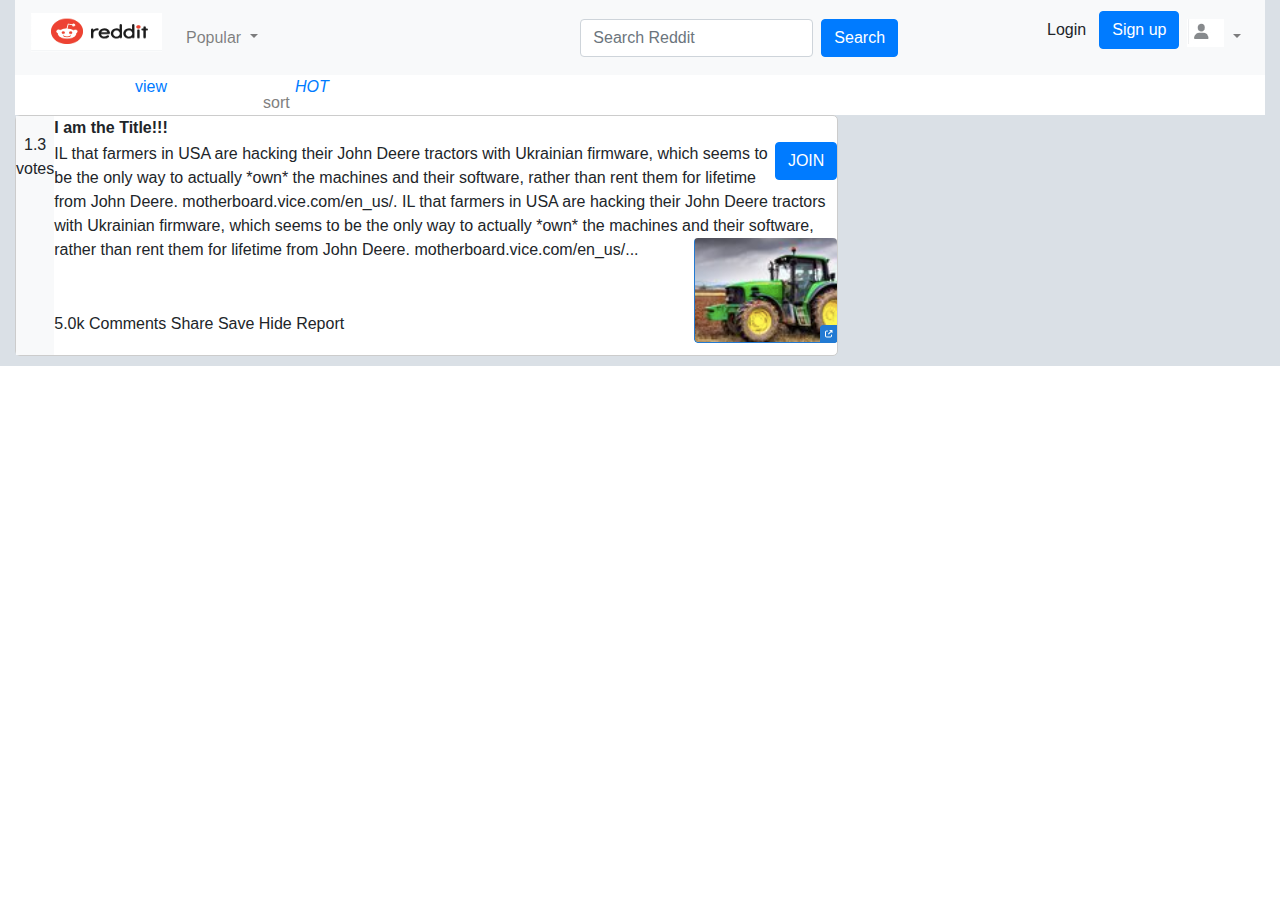
==== commit feb6dd0c: "11th commit add icons" ====
--- a/index.html
+++ b/index.html
@@ -17,6 +17,7 @@
   />
   <link rel="stylesheet" href="practicestyle.css" />
   <link rel="javascript" href="ajax.js" />
+  <script src="my.js"></script>
 
   <link
     rel="stylesheet"
@@ -28,6 +29,9 @@
 <body> 
     
     
+ 
+       
+  </div>
     <div id="app" class="container-fluid">
         <nav class="navbar navbar-expand-lg navbar-light bg-light">
         <a class="navbar-brand" href="#"><img src="images/LOGO.jpg" class="float-left" alt="LOGO" width="131" height="49"> </a>
@@ -48,8 +52,8 @@
             <ul class="navbar-nav mr-auto">
               
               <li class="nav-item dropdown">
-                    <a class="nav-link dropdown-toggle" href="#" id="navbardrop" data-toggle="dropdown">
-                     popular
+                    <a class="nav-link dropdown-toggle" href="#" id="navbardrop" data-toggle="dropdown"><i class="fas fa-signal"> </i>
+                     Popular
                     </a>
                     <div class="dropdown-menu">
                       <a class="dropdown-item" href="#">popular</a>
@@ -61,6 +65,7 @@
                 <div class="d-flex justify-content-start">
                 <form class="form-inline" action="/action_page.php" class="float-left">
                     <input class="form-control mr-sm-2" type="text" placeholder="Search Reddit">
+                    
                     <button class="btn btn-primary" type="submit">Search </button>       
                   </form>
                   </div>
@@ -123,13 +128,14 @@
             </ul>
           </div>
         </nav>
-<br>
-                          </div>
-                          <div class ="container-fluid">
+                      
                               <div class ="nav3">
                                     <ul class="nav">
                                         <li class="nav-item"> <a class= "" href="#"></a>
-                                        <p>view</p></li>
+                                        <p>view</p>
+                                      
+                                      </li>
+                                      <br>
                                             <li class="nav-item">
                                                   <a class='nav-link'  href="#"></a><i class="fas fa-equals"></i></a>
                                               </li>
@@ -138,20 +144,51 @@
                                                     <a class='nav-link'  href="#"></a><i class="fas fa-bars"></i></a>
                                               </li>
                                               <li class="nav-item">
-                                                    <a class='nav-link'  href="#"></a><i class="fas fa-align-justify"></i></a>
+                                                    <a class='nav-link'  href="#"></a> <i class="fas fa-align-justify"></i>
+                                
+
+                                                  </a>
                                               </li>
+                                              <li class="nav-item-hot">
+
+                                                  <a class='nav-link'  href="#"></a> </i>
+                                               <div class="SORT">sort </div>
+
+                                               
+                                            <li>
+                                           <i class="fas fa-fire-alt">HOT</i>
+                                           <div id="navbarNavDropdown" class="navbar-collapse collapse">
+                                              <ul class="navbar-nav mr-auto">
+                                                
+                                                <li class="nav-item dropdown">
+                                                      <a class="nav-link dropdown-toggle" href="#" id="navbardrop" data-toggle="dropdown"><i class="fas fa-signal"> </i>
+                                                       Popular
+                                                      </a>
+                                                      <div class="dropdown-menu">
+                                                        <a class="dropdown-item" href="#">popular</a>
+                                                        <a class="dropdown-item" href="#">original</a>
+                                                        <a class="dropdown-item" href="#">new</a>
+                                                      </div>
+                                                    </li>
+                                                  </ul>
+
+                                                </a>
+                                            </li>
                               </div>
+                          </div>
                     
 
 
 
                              <div class="container-fluid">
+
                                 <div class="row">
                                 <div class="col-12 col-md-8">
                                     <div class="post-list">
 
-
-
+                                    
+
+                                   
 
 
                                     <div class="post">
@@ -205,11 +242,6 @@
 
                                         </div>
                                     </div>
-                                    
-
-                                   
-
-
 
 
 
--- a/practicestyle.css
+++ b/practicestyle.css
@@ -83,3 +83,16 @@
 .p {
   padding-top: 30px;
 }
+li {
+  color: #007bff !important;
+}
+.nav3 {
+  padding-left: 120px;
+  background-color: white !important;
+}
+.SORT {
+  color: grey !important;
+}
+.fas fa-fire-alt {
+  vertical-align: baseline;
+}
